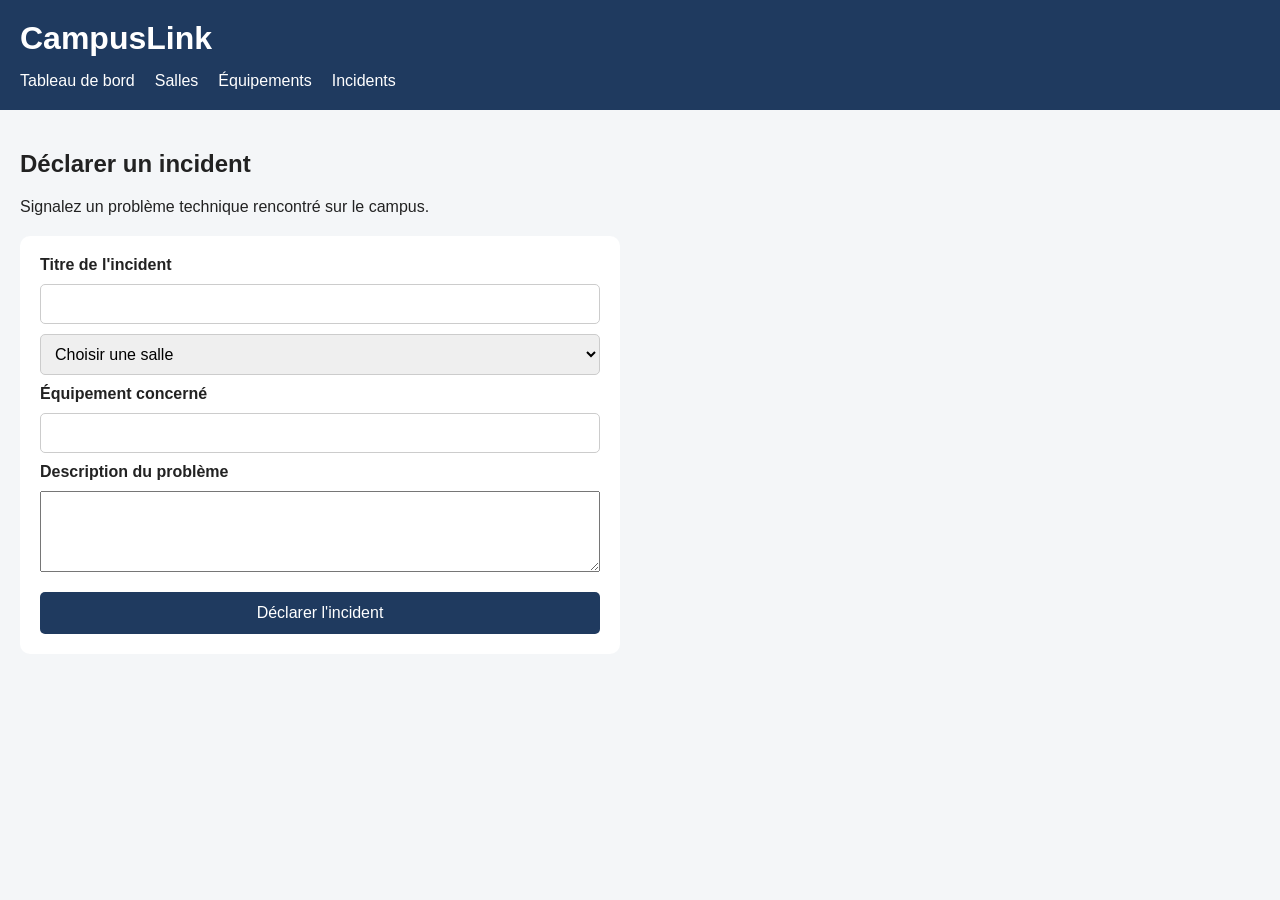
==== CampusLink/declarer-incident.html @ 97a6c5a8 "Add files via upload" ====
<!DOCTYPE html>
<html lang="fr">

<head>
    <meta charset="UTF-8">
    <meta name="viewport" content="width=device-width, initial-scale=1.0">
    <title>CampusLink - Déclarer un incident</title>
    <link rel="stylesheet" href="style.css">
</head>

<body>
    <header>
        <h1>CampusLink</h1>

        <nav>
            <a href="index.html">Tableau de bord</a>
            <a href="sales.html">Salles</a>
            <a href="equipements.html">Équipements</a>
            <a href="incidents.html">Incidents</a>
        </nav>
    </header>

    <main>
        <section>
            <h2>Déclarer un incident</h2>
            <p> Signalez un problème technique rencontré sur le campus.</p>
        </section>
        <form class="incident-form">

            <label for="titre">Titre de l'incident</label>
            <input type="text" id="titre" name="titre" required>

            <select id="salle" name="salle" required>
                <option value=" ">Choisir une salle</option>
                <option value="a101"> Salle A101</option>
                <option value="b204"> Salle B204</option>
                <option value="amphi-c"> Amphitéâtre C</option>
            </select>
            <label for="équipement">Équipement concerné</label>
            <input type="text" id="equipement" name="equipement">

            <label for="description">Description du problème</label>
            <textarea id="description"
                        name="description" 
                        rows="5" 
                        required></textarea>
            <button type="submit">Déclarer l'incident</button>

        </form>
    </main>
    
</body>
</html>
---- CampusLink/style.css ----
* {
    box-sizing: border-box;
}

body {
    margin: 0;
    font-family: Arial, sans-serif;
    background-color: #f4f6f8;
    color: #222;
}

header {
    background-color: #1f3a5f;
    color: white;
    padding: 20px;
}

header h1 {
    margin: 0 0 15px 0;
}

nav {
    display: flex;
    gap: 20px;
    flex-wrap: wrap;
}

nav a {
    color: white;
    text-decoration: none;
}
main {
    padding: 20px;
}

.cards {
   display: grid;
    grid-template-columns:1fr;
    gap: 20px;
}

.cards article {
    background-color: white;
    padding: 20px;
    border-radius: 10px;
    
}

nav {
    flex-wrap: wrap;
}
.rooms {
    display: grid;
    grid-template-columns: 1fr;
    gap: 20px;
}

.rooms article {
    background-color: white;
    padding: 20px;
    border-radius: 10px;
}
.equipments {
    display: grid;
    grid-template-columns: 1fr;
    gap: 20px;
    margin-top: 20px;
}

.equipments article {
    background-color: white;
    padding: 20px;
    border-radius: 10px;
}
.incidents {
    display: grid;
    grid-template-columns: 1fr;
    gap: 20px;
    margin-top: 20px;
}

.incidents article {
    background-color: white;
    padding: 20px;
    border-radius: 10px;
}

.button {
    display: inline-block;
    margin-top: 10px;
    padding: 10px 15px;
    background-color: #1f3a5f;
    color: white;
    text-decoration: none;
    border-radius: 5px;
}
.incident-detail {
    background-color: white;
    padding: 20px;
    margin-top: 20px;
    border-radius: 10px;
    max-width: 700px;
}
.incident-form {
    display: flex;
    flex-direction: column;
    gap: 10px;

    background-color: white;
    padding: 20px;
    margin-top: 20px;

    border-radius: 10px;
    max-width: 600px;
}
.incident-form label {
    font-weight: bold;
    margin-top: 5xp;
}
.incident-form input,
.incident-form select,
.incident-form texterea {
    width: 100%;
    padding: 10px;

    border: 1px solid #ccc;
    border-radius: 5px;

    font-family: Arial, sans-serif;
    font-size: 1rem;
}
.incident-form textera {
    resize: vertical;
}
.incident-form button {
    background-color: #1f3a5f;
    color: white;

    border: none;
    border-radius: 5px;

    padding: 12px 16px;
    margin-top: 10px;

    cursor: pointer;
    font-size: 1rem;
}
.incident-form button:hover {
    background-color: #2f5b8f;
}
nav a:hover 
    .button:hover {
        text-decoration: underline;

}
a:focus-visible,
button:focus-visible,
input:focus-visible,
select:focus-visible,
textarea:focus-visible {
    outline: 3px solid #f4b400;
    outline-offset: 3px;
}
@media (min-width: 768px) {
    .cards,
    .rooms ,
    .equipments
    .incidents {
        grid-template-columns: repeat(3, 1fr);
    }
}
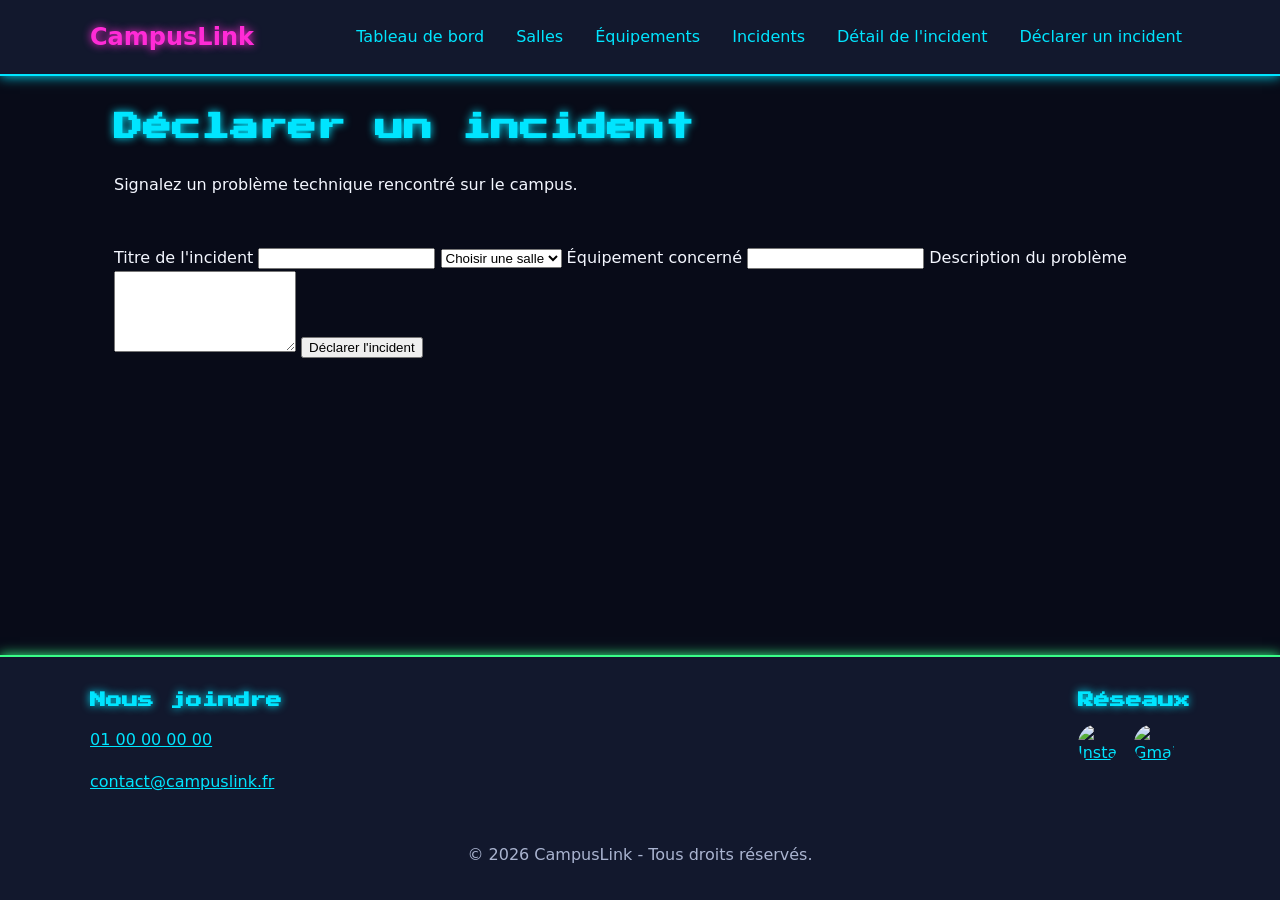
==== commit 640ac90b: "Refactor header and footer in declarer-incident.html Updated the header and footer sections for bett" ====
--- a/CampusLink/declarer-incident.html
+++ b/CampusLink/declarer-incident.html
@@ -2,23 +2,67 @@
 <html lang="fr">
 
 <head>
-    <meta charset="UTF-8">
-    <meta name="viewport" content="width=device-width, initial-scale=1.0">
-    <title>CampusLink - Déclarer un incident</title>
-    <link rel="stylesheet" href="style.css">
+   <meta charset="UTF-8">
+<meta name="viewport" content="width=device-width, initial-scale=1.0">
+
+<link
+    rel="stylesheet"
+    href="https://fonts.googleapis.com/css2?family=Press+Start+2P&display=swap"
+>
+
+<link rel="stylesheet" href="style.css">
 </head>
 
 <body>
     <header>
-        <h1>CampusLink</h1>
 
-        <nav>
-            <a href="index.html">Tableau de bord</a>
-            <a href="sales.html">Salles</a>
-            <a href="equipements.html">Équipements</a>
-            <a href="incidents.html">Incidents</a>
+    <div class="header-contenu">
+
+        <a
+            href="index.html"
+            class="logo"
+            aria-label="CampusLink, accueil"
+        >
+            CampusLink
+        </a>
+
+        <nav aria-label="Navigation principale">
+            <ul>
+
+                <li>
+                    <a href="index.html">Tableau de bord</a>
+                </li>
+
+                <li>
+                    <a href="salles.html">Salles</a>
+                </li>
+
+                <li>
+                    <a href="equipements.html">Équipements</a>
+                </li>
+
+                <li>
+                    <a href="incidents.html">Incidents</a>
+                </li>
+
+                <li>
+                    <a href="incident-detail.html">
+                        Détail de l'incident
+                    </a>
+                </li>
+
+                <li>
+                    <a href="declarer-incident.html">
+                        Déclarer un incident
+                    </a>
+                </li>
+
+            </ul>
         </nav>
-    </header>
+
+    </div>
+
+</header>
 
     <main>
         <section>
@@ -50,4 +94,61 @@
     </main>
     
 </body>
-</html>+
+    <footer>
+
+    <div class="footer-contenu">
+
+        <section>
+            <h2>Nous joindre</h2>
+
+            <p>
+                <a href="tel:+33100000000">
+                    01 00 00 00 00
+                </a>
+            </p>
+
+            <p>
+                <a href="mailto:contact@campuslink.fr">
+                    contact@campuslink.fr
+                </a>
+            </p>
+        </section>
+
+
+        <section>
+            <h2>Réseaux</h2>
+
+            <div class="logos">
+
+                <a
+                    href="https://www.instagram.com/"
+                    aria-label="CampusLink sur Instagram"
+                >
+                    <img
+                        src="TON_LIEN_INSTAGRAM"
+                        alt="Instagram"
+                    >
+                </a>
+
+                <a
+                    href="mailto:contact@campuslink.fr"
+                    aria-label="Envoyer un email à CampusLink"
+                >
+                    <img
+                        src="TON_LIEN_GMAIL"
+                        alt="Gmail"
+                    >
+                </a>
+
+            </div>
+        </section>
+
+    </div>
+
+    <p class="copyright">
+        © 2026 CampusLink - Tous droits réservés.
+    </p>
+
+</footer>
+</html>
--- a/CampusLink/style.css
+++ b/CampusLink/style.css
@@ -1,171 +1,435 @@
-* {
+/* =========================================================
+   CampusLink : feuille de style
+   ========================================================= */
+
+
+/* ---------- La charte ---------- */
+
+:root {
+    --fond: #080b18;
+    --fond-carte: #12182d;
+    --texte: #f4f7ff;
+    --texte-doux: #aab4d0;
+
+    --neon-bleu: #00e5ff;
+    --neon-rose: #ff2bd6;
+    --neon-vert: #39ff88;
+
+    --bordure: #25345f;
+
+    --rouge: #ff4d6d;
+    --orange: #ffb000;
+
+    --rayon: 8px;
+}
+
+
+/* ---------- Base ---------- */
+
+*,
+*::before,
+*::after {
     box-sizing: border-box;
 }
 
+html {
+    scroll-behavior: smooth;
+}
+
 body {
+    min-height: 100vh;
     margin: 0;
-    font-family: Arial, sans-serif;
-    background-color: #f4f6f8;
-    color: #222;
-}
-
-header {
-    background-color: #1f3a5f;
-    color: white;
-    padding: 20px;
-}
-
-header h1 {
-    margin: 0 0 15px 0;
-}
-
-nav {
-    display: flex;
-    gap: 20px;
-    flex-wrap: wrap;
-}
-
-nav a {
-    color: white;
-    text-decoration: none;
-}
-main {
-    padding: 20px;
-}
-
-.cards {
-   display: grid;
-    grid-template-columns:1fr;
-    gap: 20px;
-}
-
-.cards article {
-    background-color: white;
-    padding: 20px;
-    border-radius: 10px;
-    
-}
-
-nav {
-    flex-wrap: wrap;
-}
-.rooms {
-    display: grid;
-    grid-template-columns: 1fr;
-    gap: 20px;
-}
-
-.rooms article {
-    background-color: white;
-    padding: 20px;
-    border-radius: 10px;
-}
-.equipments {
-    display: grid;
-    grid-template-columns: 1fr;
-    gap: 20px;
-    margin-top: 20px;
-}
-
-.equipments article {
-    background-color: white;
-    padding: 20px;
-    border-radius: 10px;
-}
-.incidents {
-    display: grid;
-    grid-template-columns: 1fr;
-    gap: 20px;
-    margin-top: 20px;
-}
-
-.incidents article {
-    background-color: white;
-    padding: 20px;
-    border-radius: 10px;
-}
-
-.button {
-    display: inline-block;
-    margin-top: 10px;
-    padding: 10px 15px;
-    background-color: #1f3a5f;
-    color: white;
-    text-decoration: none;
-    border-radius: 5px;
-}
-.incident-detail {
-    background-color: white;
-    padding: 20px;
-    margin-top: 20px;
-    border-radius: 10px;
-    max-width: 700px;
-}
-.incident-form {
+
     display: flex;
     flex-direction: column;
-    gap: 10px;
-
-    background-color: white;
-    padding: 20px;
-    margin-top: 20px;
-
-    border-radius: 10px;
-    max-width: 600px;
-}
-.incident-form label {
-    font-weight: bold;
-    margin-top: 5xp;
-}
-.incident-form input,
-.incident-form select,
-.incident-form texterea {
+
+    background-color: var(--fond);
+    color: var(--texte);
+
+    font-family: system-ui, -apple-system, "Segoe UI", Roboto, sans-serif;
+    line-height: 1.6;
+}
+
+main {
+    flex: 1;
+
     width: 100%;
-    padding: 10px;
-
-    border: 1px solid #ccc;
-    border-radius: 5px;
-
-    font-family: Arial, sans-serif;
-    font-size: 1rem;
-}
-.incident-form textera {
-    resize: vertical;
-}
-.incident-form button {
-    background-color: #1f3a5f;
-    color: white;
-
-    border: none;
-    border-radius: 5px;
-
-    padding: 12px 16px;
-    margin-top: 10px;
-
-    cursor: pointer;
-    font-size: 1rem;
-}
-.incident-form button:hover {
-    background-color: #2f5b8f;
-}
-nav a:hover 
-    .button:hover {
-        text-decoration: underline;
-
-}
+    max-width: 1100px;
+
+    margin: 0 auto;
+    padding: 0 1.5rem;
+}
+
+
+/* ---------- Sections ---------- */
+
+section {
+    padding: 2rem 0;
+}
+
+
+/* ---------- Titres ---------- */
+
+h1,
+h2 {
+    font-family: "Press Start 2P", monospace;
+    line-height: 1.4;
+}
+
+h1 {
+    margin: 0 0 1rem;
+
+    color: var(--neon-rose);
+    font-size: clamp(2rem, 6vw, 3rem);
+
+    text-shadow: 0 0 10px var(--neon-rose);
+}
+
+h2 {
+    margin-top: 0;
+
+    color: var(--neon-bleu);
+    font-size: clamp(1.3rem, 4vw, 1.8rem);
+
+    text-shadow: 0 0 8px var(--neon-bleu);
+}
+
+h3 {
+    font-size: 1.2rem;
+    line-height: 1.3;
+}
+
+
+/* ---------- Liens ---------- */
+
+a {
+    color: var(--neon-bleu);
+}
+
+a:hover {
+    color: var(--neon-rose);
+}
+
 a:focus-visible,
 button:focus-visible,
 input:focus-visible,
 select:focus-visible,
 textarea:focus-visible {
-    outline: 3px solid #f4b400;
+    outline: 3px solid var(--neon-rose);
     outline-offset: 3px;
 }
-@media (min-width: 768px) {
+
+
+/* ---------- En-tête ---------- */
+
+header {
+    padding: 1rem 1.5rem;
+
+    background-color: var(--fond-carte);
+
+    border-bottom: 2px solid var(--neon-bleu);
+    box-shadow: 0 0 12px var(--neon-bleu);
+}
+
+.header-contenu {
+    display: flex;
+    justify-content: space-between;
+    align-items: center;
+
+    max-width: 1100px;
+    margin: 0 auto;
+}
+
+.logo {
+    color: var(--neon-rose);
+    font-size: 1.5rem;
+    font-weight: bold;
+    text-decoration: none;
+
+    text-shadow: 0 0 8px var(--neon-rose);
+}
+
+
+/* ---------- Menu ---------- */
+
+nav ul {
+    display: flex;
+    flex-wrap: wrap;
+    justify-content: center;
+
+    gap: 1rem;
+
+    margin: 0;
+    padding: 0;
+
+    list-style: none;
+}
+
+nav a {
+    display: inline-block;
+    padding: 0.5rem;
+
+    color: var(--neon-bleu);
+    text-decoration: none;
+}
+
+nav a:hover {
+    color: var(--neon-rose);
+    text-shadow: 0 0 8px var(--neon-rose);
+}
+
+
+/* ---------- Accueil ---------- */
+
+.accueil {
+    text-align: center;
+}
+
+.sur-titre {
+    margin: 0;
+
+    color: var(--neon-vert);
+    font-weight: bold;
+    text-transform: uppercase;
+}
+
+.accueil p {
+    color: var(--texte-doux);
+}
+
+
+/* ---------- Bouton ---------- */
+
+.button {
+    display: inline-block;
+
+    padding: 0.75rem 1.5rem;
+
+    border: 2px solid var(--neon-bleu);
+    border-radius: var(--rayon);
+
+    background-color: var(--neon-bleu);
+    color: var(--fond);
+
+    font: inherit;
+    font-weight: bold;
+
+    text-decoration: none;
+    cursor: pointer;
+
+    box-shadow: 0 0 10px var(--neon-bleu);
+}
+
+.button:hover {
+    background-color: transparent;
+    color: var(--neon-bleu);
+}
+
+
+/* ---------- Cartes ---------- */
+
+.cards,
+.salles {
+    display: grid;
+    grid-template-columns: repeat(auto-fit, minmax(240px, 1fr));
+
+    gap: 1.5rem;
+}
+
+.cards article,
+.salles article {
+    padding: 1rem;
+
+    border: 2px solid var(--bordure);
+    border-radius: var(--rayon);
+
+    background-color: var(--fond-carte);
+}
+
+.cards article:hover,
+.salles article:hover {
+    border-color: var(--neon-rose);
+    box-shadow: 0 0 15px var(--neon-rose);
+}
+
+
+/* ---------- Barre d'état ---------- */
+
+.barre-etat {
+    width: 100%;
+    height: 12px;
+
+    margin: 1rem 0;
+
+    background-color: var(--bordure);
+
+    border-radius: var(--rayon);
+}
+
+.barre-etat-remplie {
+    width: 80%;
+    height: 100%;
+
+    background-color: var(--neon-vert);
+
+    border-radius: var(--rayon);
+
+    box-shadow: 0 0 10px var(--neon-vert);
+}
+
+
+/* ---------- Bande verticale Epitech ---------- */
+
+.bande-droite {
+    position: fixed;
+
+    top: 0;
+    right: 0;
+
+    width: 130px;
+    height: 100vh;
+
+    background-color: var(--fond-carte);
+
+    border-left: 2px solid var(--neon-rose);
+
+    box-shadow: 0 0 18px var(--neon-rose);
+
+    z-index: 10;
+}
+
+.bande-droite img {
+    display: block;
+
+    width: 100%;
+    height: 100%;
+
+    object-fit: cover;
+}
+
+
+/* ---------- Place pour la bande ---------- */
+
+.bande-droite ~ .salles {
+    margin-right: 150px;
+}
+
+
+/* ---------- Footer ---------- */
+
+footer {
+    margin-top: auto;
+
+    padding: 2rem 1.5rem;
+
+    background-color: var(--fond-carte);
+
+    border-top: 2px solid var(--neon-vert);
+    box-shadow: 0 0 12px var(--neon-vert);
+
+    color: var(--texte-doux);
+}
+
+.footer-contenu {
+    display: flex;
+    justify-content: space-between;
+    flex-wrap: wrap;
+
+    gap: 2rem;
+
+    max-width: 1100px;
+    margin: 0 auto;
+}
+
+.footer-contenu section {
+    padding: 0;
+}
+
+.footer-contenu h2 {
+    font-size: 1rem;
+}
+
+.footer-contenu ul {
+    margin: 0;
+    padding: 0;
+
+    list-style: none;
+}
+
+.logos {
+    display: flex;
+    align-items: center;
+    gap: 1rem;
+}
+
+.logos img {
+    display: block;
+
+    width: 40px;
+    height: 40px;
+
+    object-fit: cover;
+
+    border-radius: 50%;
+}
+
+.logos img:hover {
+    box-shadow: 0 0 12px var(--neon-rose);
+}
+
+.copyright {
+    margin: 2rem 0 0;
+
+    text-align: center;
+}
+
+
+/* ---------- Responsive téléphone ---------- */
+
+@media (max-width: 48em) {
+
+    header {
+        padding: 1rem;
+    }
+
+    .header-contenu {
+        flex-direction: column;
+        gap: 1rem;
+
+        text-align: center;
+    }
+
+    nav ul {
+        gap: 0.25rem;
+    }
+
+    nav a {
+        padding: 0.5rem;
+    }
+
+    main {
+        padding: 0 1rem;
+    }
+
+    section {
+        padding: 1.5rem 0;
+    }
+
     .cards,
-    .rooms ,
-    .equipments
-    .incidents {
-        grid-template-columns: repeat(3, 1fr);
-    }
-}+    .salles {
+        grid-template-columns: 1fr;
+        gap: 1rem;
+    }
+
+    .bande-droite {
+        display: none;
+    }
+
+    .bande-droite ~ .salles {
+        margin-right: 0;
+    }
+
+    .footer-contenu {
+        flex-direction: column;
+    }
+}
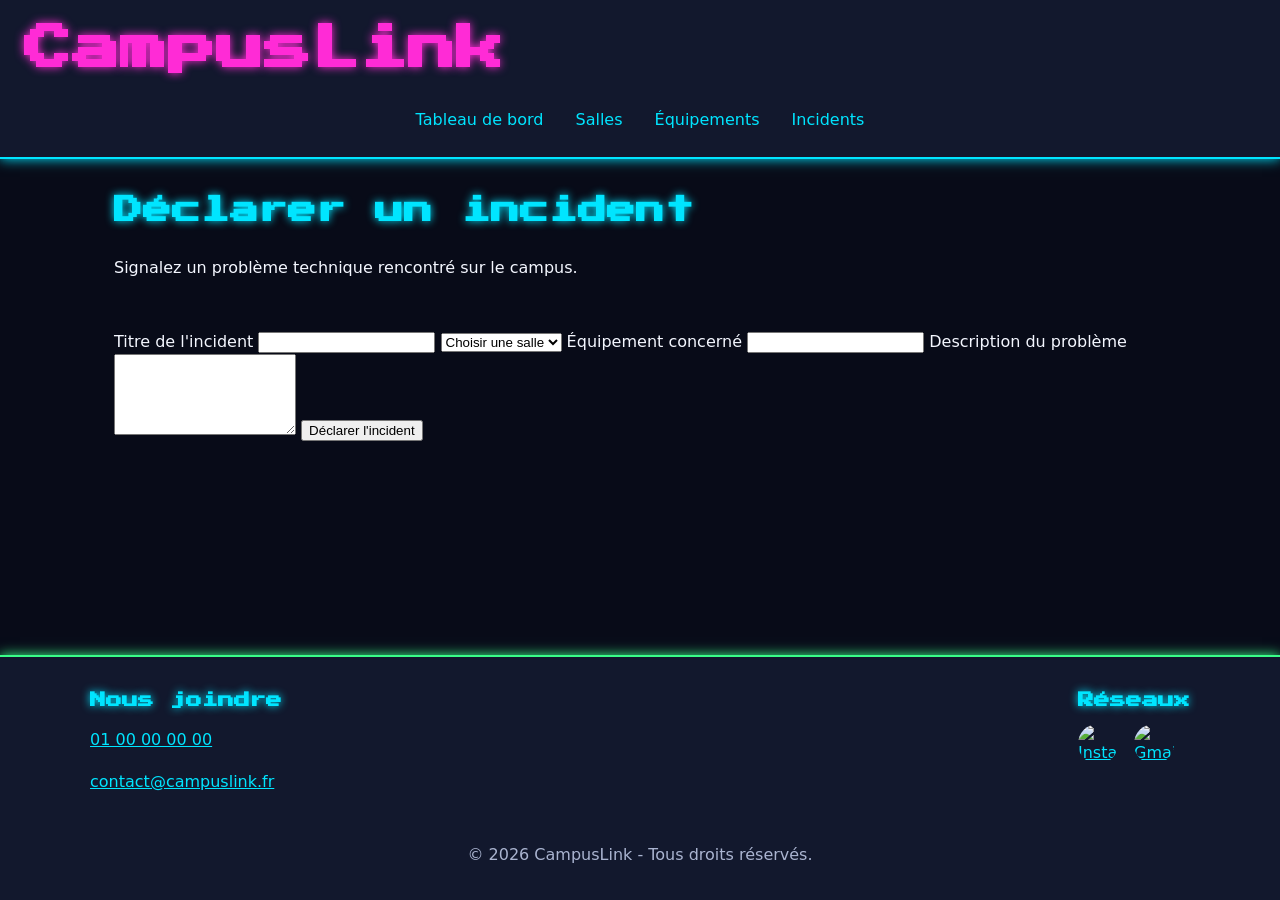
==== commit 628413c7: "Refactor header and navigation structure Removed unnecessary header content and simplified navigatio" ====
--- a/CampusLink/declarer-incident.html
+++ b/CampusLink/declarer-incident.html
@@ -14,54 +14,17 @@
 </head>
 
 <body>
-    <header>
+  <header>
+    <h1>CampusLink</h1>
 
-    <div class="header-contenu">
-
-        <a
-            href="index.html"
-            class="logo"
-            aria-label="CampusLink, accueil"
-        >
-            CampusLink
-        </a>
-
-        <nav aria-label="Navigation principale">
-            <ul>
-
-                <li>
-                    <a href="index.html">Tableau de bord</a>
-                </li>
-
-                <li>
-                    <a href="salles.html">Salles</a>
-                </li>
-
-                <li>
-                    <a href="equipements.html">Équipements</a>
-                </li>
-
-                <li>
-                    <a href="incidents.html">Incidents</a>
-                </li>
-
-                <li>
-                    <a href="incident-detail.html">
-                        Détail de l'incident
-                    </a>
-                </li>
-
-                <li>
-                    <a href="declarer-incident.html">
-                        Déclarer un incident
-                    </a>
-                </li>
-
-            </ul>
-        </nav>
-
-    </div>
-
+    <nav aria-label="Navigation principale">
+        <ul>
+            <li><a href="index.html">Tableau de bord</a></li>
+            <li><a href="salles.html">Salles</a></li>
+            <li><a href="equipements.html">Équipements</a></li>
+            <li><a href="incidents.html">Incidents</a></li>
+        </ul>
+    </nav>
 </header>
 
     <main>
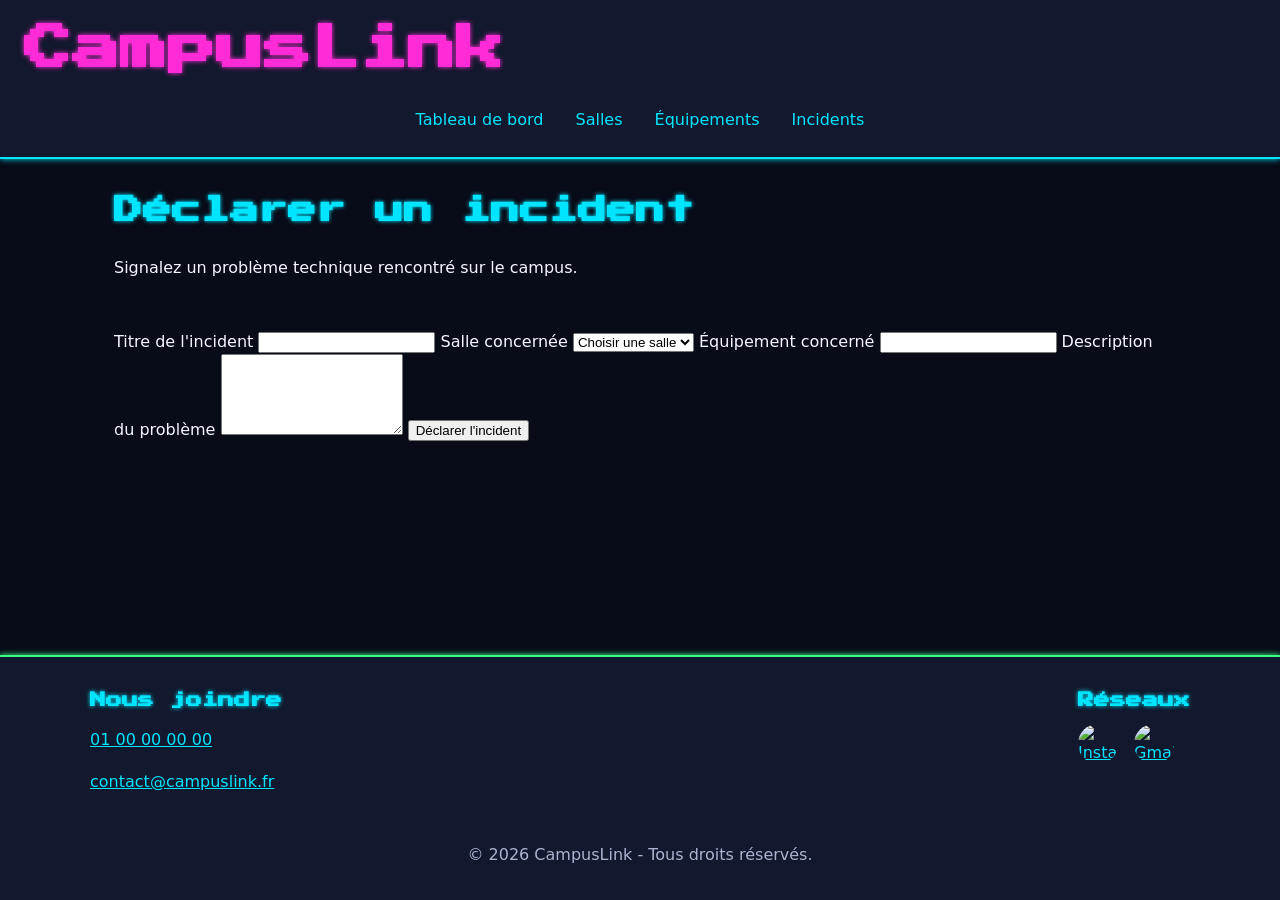
==== commit 55a0856d: "Finalisation du design CampusLink" ====
--- a/CampusLink/declarer-incident.html
+++ b/CampusLink/declarer-incident.html
@@ -37,13 +37,14 @@
             <label for="titre">Titre de l'incident</label>
             <input type="text" id="titre" name="titre" required>
 
+            <label for="salle">Salle concernée</label>
             <select id="salle" name="salle" required>
                 <option value=" ">Choisir une salle</option>
                 <option value="a101"> Salle A101</option>
-                <option value="b204"> Salle B204</option>
-                <option value="amphi-c"> Amphitéâtre C</option>
+                <option value="b202"> Salle B202</option>
+                <option value="amphi-c"> Amphitéâtre</A></option>
             </select>
-            <label for="équipement">Équipement concerné</label>
+            <label for="equipement">Équipement concerné</label>
             <input type="text" id="equipement" name="equipement">
 
             <label for="description">Description du problème</label>
@@ -56,62 +57,64 @@
         </form>
     </main>
     
+  <footer>
+
+        <div class="footer-contenu">
+
+            <section>
+                <h2>Nous joindre</h2>
+
+                <p>
+                    <a href="tel:+33100000000">
+                        01 00 00 00 00
+                    </a>
+                </p>
+
+                <p>
+                    <a href="mailto:contact@campuslink.fr">
+                        contact@campuslink.fr
+                    </a>
+                </p>
+            </section>
+
+
+            <section>
+                <h2>Réseaux</h2>
+
+                <div class="logos">
+
+                    <a
+                        href="https://www.instagram.com/"
+                        aria-label="CampusLink sur Instagram"
+                    >
+                        <img
+                            src="https://img.magnific.com/vecteurs-premium/icone-logo-vectoriel-instagram-logotype-medias-sociaux_901408-392.jpg?semt=ais_hybrid&w=740&q=80"
+                            alt="Instagram"
+                        >
+                    </a>
+
+                    <a
+                        href="mailto:contact@campuslink.fr"
+                        aria-label="Envoyer un email à CampusLink"
+                    >
+                        <img
+                            src="https://static.vecteezy.com/ti/vecteur-libre/p1/13948544-logo-gmail-sur-fond-blanc-transparent-gratuit-vectoriel.jpg"
+                            alt="Gmail"
+                        >
+                    </a>
+
+                </div>
+
+            </section>
+
+        </div>
+
+        <p class="copyright">
+            © 2026 CampusLink - Tous droits réservés.
+        </p>
+
+    </footer>
+
 </body>
 
-    <footer>
-
-    <div class="footer-contenu">
-
-        <section>
-            <h2>Nous joindre</h2>
-
-            <p>
-                <a href="tel:+33100000000">
-                    01 00 00 00 00
-                </a>
-            </p>
-
-            <p>
-                <a href="mailto:contact@campuslink.fr">
-                    contact@campuslink.fr
-                </a>
-            </p>
-        </section>
-
-
-        <section>
-            <h2>Réseaux</h2>
-
-            <div class="logos">
-
-                <a
-                    href="https://www.instagram.com/"
-                    aria-label="CampusLink sur Instagram"
-                >
-                    <img
-                        src="TON_LIEN_INSTAGRAM"
-                        alt="Instagram"
-                    >
-                </a>
-
-                <a
-                    href="mailto:contact@campuslink.fr"
-                    aria-label="Envoyer un email à CampusLink"
-                >
-                    <img
-                        src="TON_LIEN_GMAIL"
-                        alt="Gmail"
-                    >
-                </a>
-
-            </div>
-        </section>
-
-    </div>
-
-    <p class="copyright">
-        © 2026 CampusLink - Tous droits réservés.
-    </p>
-
-</footer>
 </html>
--- a/CampusLink/style.css
+++ b/CampusLink/style.css
@@ -15,10 +15,10 @@
     --neon-rose: #ff2bd6;
     --neon-vert: #39ff88;
 
-    --bordure: #25345f;
-
-    --rouge: #ff4d6d;
-    --orange: #ffb000;
+    --bordure: #34445c;
+
+    --rouge: #d87575;
+    --orange: #d6a85f;
 
     --rayon: 8px;
 }
@@ -82,7 +82,7 @@
     color: var(--neon-rose);
     font-size: clamp(2rem, 6vw, 3rem);
 
-    text-shadow: 0 0 10px var(--neon-rose);
+    text-shadow: 0 0 5px var(--neon-rose);
 }
 
 h2 {
@@ -91,7 +91,7 @@
     color: var(--neon-bleu);
     font-size: clamp(1.3rem, 4vw, 1.8rem);
 
-    text-shadow: 0 0 8px var(--neon-bleu);
+    text-shadow: 0 0 4px var(--neon-bleu);
 }
 
 h3 {
@@ -128,7 +128,7 @@
     background-color: var(--fond-carte);
 
     border-bottom: 2px solid var(--neon-bleu);
-    box-shadow: 0 0 12px var(--neon-bleu);
+    box-shadow: 0 0 6px var(--neon-bleu);
 }
 
 .header-contenu {
@@ -146,7 +146,7 @@
     font-weight: bold;
     text-decoration: none;
 
-    text-shadow: 0 0 8px var(--neon-rose);
+    text-shadow: 0 0 4px var(--neon-rose);
 }
 
 
@@ -217,7 +217,7 @@
     text-decoration: none;
     cursor: pointer;
 
-    box-shadow: 0 0 10px var(--neon-bleu);
+    box-shadow: 0 0 6px var(--neon-bleu);
 }
 
 .button:hover {
@@ -249,7 +249,28 @@
 .cards article:hover,
 .salles article:hover {
     border-color: var(--neon-rose);
-    box-shadow: 0 0 15px var(--neon-rose);
+    box-shadow: 0 0 8px var(--neon-rose);
+}
+
+.equipements {
+    display: grid;
+    grid-template-columns: repeat(auto-fit, minmax(240px, 1fr));
+
+    gap: 1.5rem;
+}
+
+.equipements article {
+    padding: 1rem;
+
+    border: 2px solid var(--bordure);
+    border-radius: var(--rayon);
+
+    background-color: var(--fond-carte);
+}
+
+.equipements article:hover {
+    border-color: var(--neon-rose);
+    box-shadow: 0 0 8px var(--neon-rose);
 }
 
 
@@ -274,7 +295,7 @@
 
     border-radius: var(--rayon);
 
-    box-shadow: 0 0 10px var(--neon-vert);
+    box-shadow: 0 0 6px var(--neon-vert);
 }
 
 
@@ -293,7 +314,7 @@
 
     border-left: 2px solid var(--neon-rose);
 
-    box-shadow: 0 0 18px var(--neon-rose);
+    box-shadow: 0 0 8px var(--neon-rose);
 
     z-index: 10;
 }
@@ -325,7 +346,7 @@
     background-color: var(--fond-carte);
 
     border-top: 2px solid var(--neon-vert);
-    box-shadow: 0 0 12px var(--neon-vert);
+    box-shadow: 0 0 6px var(--neon-vert);
 
     color: var(--texte-doux);
 }
@@ -374,13 +395,54 @@
 }
 
 .logos img:hover {
-    box-shadow: 0 0 12px var(--neon-rose);
+    box-shadow: 0 0 6px var(--neon-rose);
 }
 
 .copyright {
     margin: 2rem 0 0;
 
     text-align: center;
+}
+
+/* ---------- ÉQUIPEMENTS ---------- */
+
+.equipments {
+    display: grid;
+    grid-template-columns: repeat(3, 1fr);
+    gap: 1.5rem;
+    margin-top: 2rem;
+}
+
+.equipments article {
+    padding: 1rem;
+    border: 2px solid var(--bordure);
+    border-radius: var(--rayon);
+    background-color: var(--fond-carte);
+}
+
+.equipments article:hover {
+    border-color: var(--neon-rose);
+    box-shadow: 0 0 8px var(--neon-rose);
+}
+/* ---------- INCIDENTS ---------- */
+
+.incidents {
+    display: grid;
+    grid-template-columns: repeat(3, 1fr);
+    gap: 1.5rem;
+    margin-top: 2rem;
+}
+
+.incidents article {
+    padding: 1rem;
+    border: 2px solid var(--bordure);
+    border-radius: var(--rayon);
+    background-color: var(--fond-carte);
+}
+
+.incidents article:hover {
+    border-color: var(--neon-rose);
+    box-shadow: 0 0 8px var(--neon-rose);
 }
 
 
@@ -432,4 +494,10 @@
     .footer-contenu {
         flex-direction: column;
     }
-}
+    .equipments {
+    grid-template-columns: 1fr;
+    }
+    .incidents {
+    grid-template-columns: 1fr;
+    }
+}
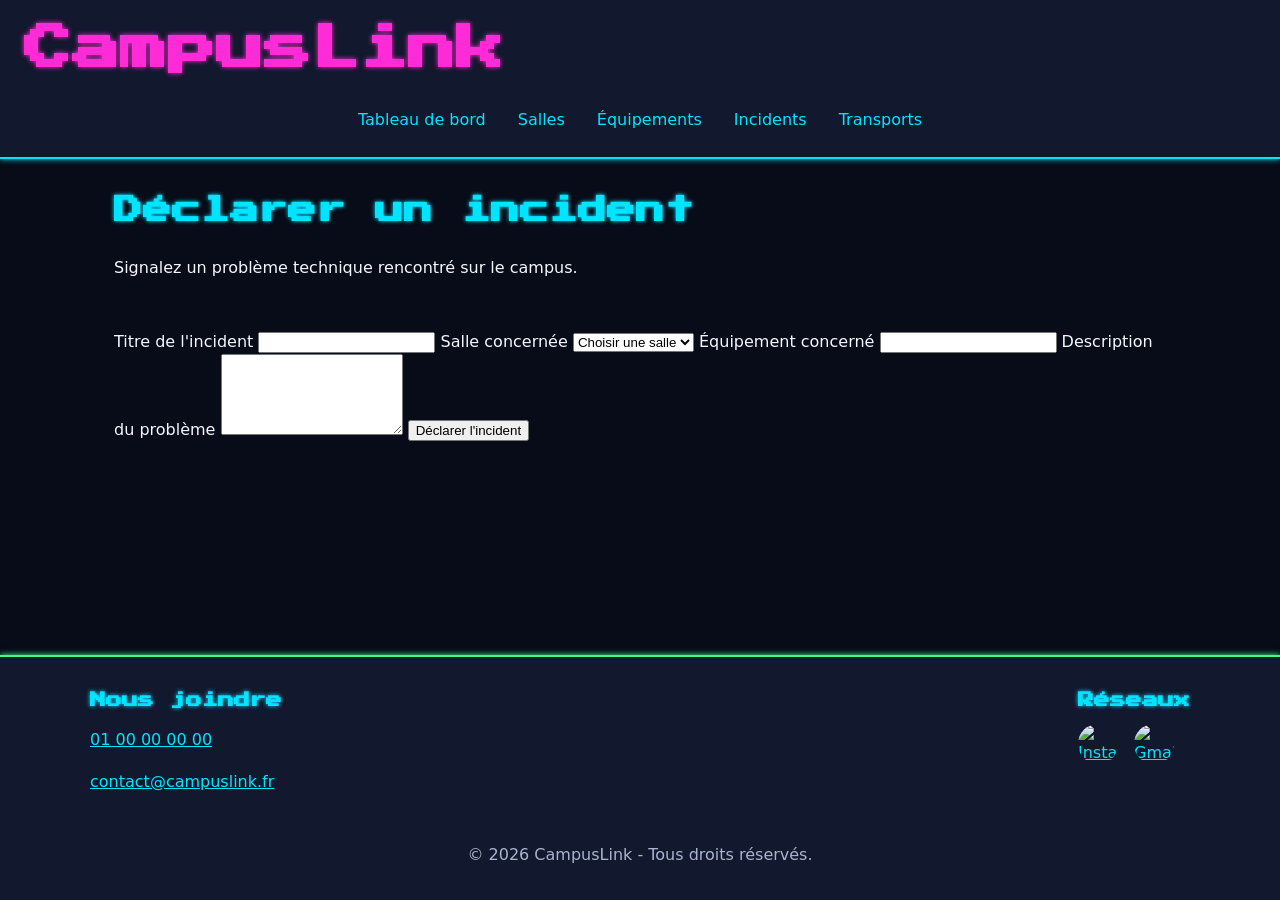
==== commit 27b56392: "Add 'Transports' link to navigation menu" ====
--- a/CampusLink/declarer-incident.html
+++ b/CampusLink/declarer-incident.html
@@ -23,6 +23,7 @@
             <li><a href="salles.html">Salles</a></li>
             <li><a href="equipements.html">Équipements</a></li>
             <li><a href="incidents.html">Incidents</a></li>
+           <li><a href="transports.html">Transports</a></li>
         </ul>
     </nav>
 </header>
--- a/CampusLink/style.css
+++ b/CampusLink/style.css
@@ -446,6 +446,103 @@
 }
 
 
+/* ---------- TRANSPORTS ---------- */
+
+.transport-accueil {
+    text-align: center;
+}
+
+.transport-filtres {
+    display: grid;
+    grid-template-columns: 2fr 1fr auto;
+    align-items: end;
+    gap: 1rem;
+
+    padding: 1.5rem;
+
+    border: 2px solid var(--bordure);
+    border-radius: var(--rayon);
+
+    background-color: var(--fond-carte);
+}
+
+.transport-filtres div {
+    display: flex;
+    flex-direction: column;
+    gap: 0.5rem;
+}
+
+.transport-filtres input,
+.transport-filtres select {
+    width: 100%;
+    padding: 0.75rem;
+
+    border: 1px solid var(--bordure);
+    border-radius: var(--rayon);
+
+    background-color: var(--fond);
+    color: var(--texte);
+
+    font: inherit;
+}
+
+.transport-filtres button {
+    padding: 0.75rem 1rem;
+
+    border: 2px solid var(--neon-bleu);
+    border-radius: var(--rayon);
+
+    background-color: var(--neon-bleu);
+    color: var(--fond);
+
+    font: inherit;
+    font-weight: bold;
+
+    cursor: pointer;
+}
+
+.transport-filtres button:hover {
+    background-color: transparent;
+    color: var(--neon-bleu);
+}
+
+.transport-cartes,
+.transport-informations {
+    display: grid;
+    grid-template-columns: repeat(auto-fit, minmax(220px, 1fr));
+    gap: 1.5rem;
+}
+
+.transport-cartes article,
+.transport-informations article {
+    padding: 1.5rem;
+
+    border: 2px solid var(--bordure);
+    border-radius: var(--rayon);
+
+    background-color: var(--fond-carte);
+}
+
+.transport-cartes article:hover,
+.transport-informations article:hover {
+    border-color: var(--neon-rose);
+    box-shadow: 0 0 8px var(--neon-rose);
+}
+
+.transport-statut {
+    color: var(--neon-vert);
+    font-weight: bold;
+}
+
+@media (max-width: 48em) {
+
+    .transport-filtres {
+        grid-template-columns: 1fr;
+    }
+
+}
+
+
 /* ---------- Responsive téléphone ---------- */
 
 @media (max-width: 48em) {
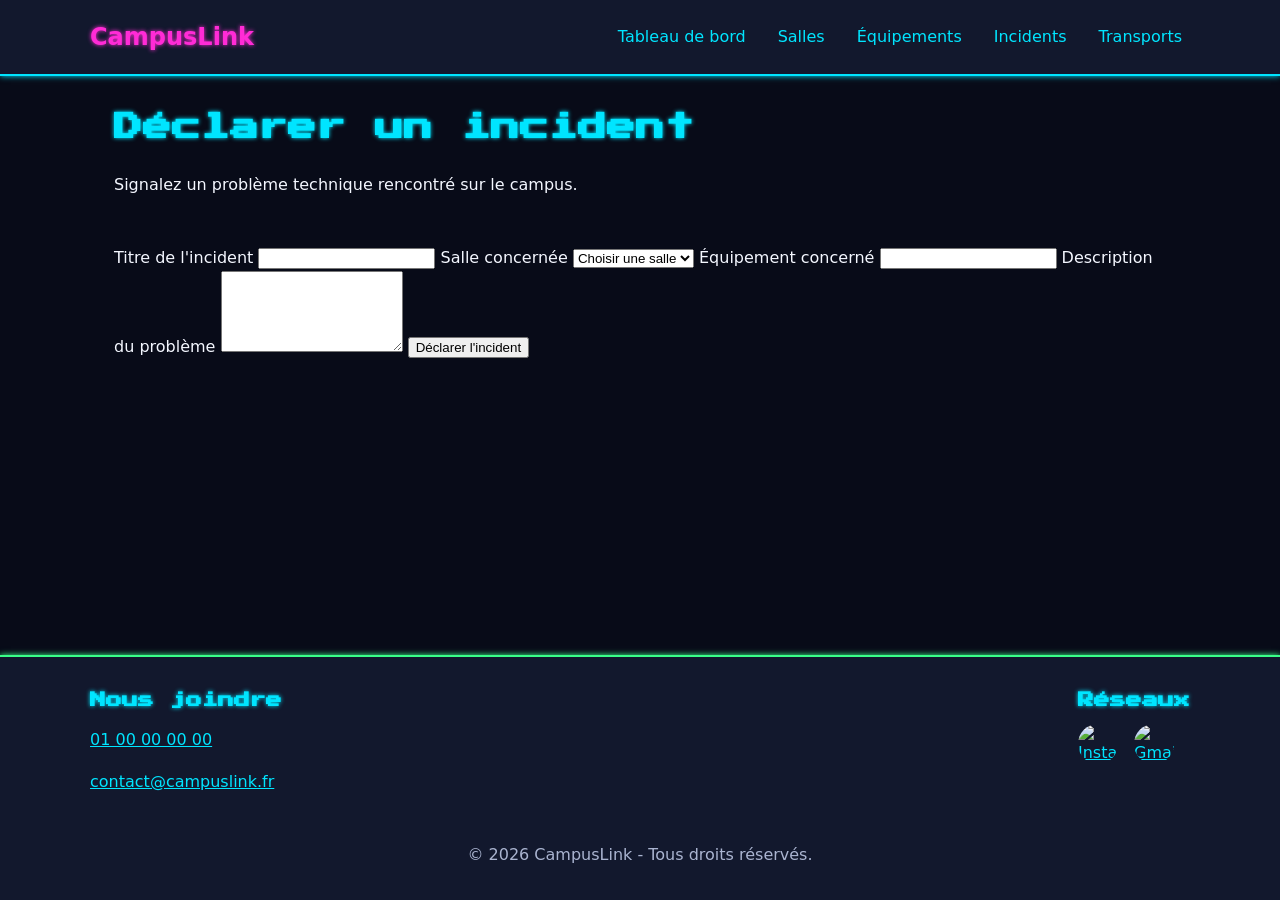
==== commit dec15665: "Add files via upload" ====
--- a/CampusLink/declarer-incident.html
+++ b/CampusLink/declarer-incident.html
@@ -15,17 +15,19 @@
 
 <body>
   <header>
-    <h1>CampusLink</h1>
+    <div class="header-contenu">
+        <a href="index.html" class="logo">CampusLink</a>
 
-    <nav aria-label="Navigation principale">
-        <ul>
-            <li><a href="index.html">Tableau de bord</a></li>
-            <li><a href="salles.html">Salles</a></li>
-            <li><a href="equipements.html">Équipements</a></li>
-            <li><a href="incidents.html">Incidents</a></li>
-           <li><a href="transports.html">Transports</a></li>
-        </ul>
-    </nav>
+        <nav aria-label="Navigation principale">
+            <ul>
+                <li><a href="index.html">Tableau de bord</a></li>
+                <li><a href="salles.html">Salles</a></li>
+                <li><a href="equipements.html">Équipements</a></li>
+                <li><a href="incidents.html">Incidents</a></li>
+                <li><a href="transports.html" aria-current="page">Transports</a></li>
+            </ul>
+        </nav>
+    </div>
 </header>
 
     <main>
--- a/CampusLink/style.css
+++ b/CampusLink/style.css
@@ -452,6 +452,77 @@
     text-align: center;
 }
 
+.transport-accueil p {
+    color: var(--texte-doux);
+}
+
+
+/* ---------- BARRE DE RECHERCHE ---------- */
+
+.transport-recherche {
+    display: flex;
+    flex-direction: column;
+    gap: 1rem;
+
+    padding: 1.5rem;
+
+    border: 2px solid var(--bordure);
+    border-radius: var(--rayon);
+
+    background-color: var(--fond-carte);
+}
+
+.transport-recherche h2 {
+    margin: 0;
+}
+
+.transport-recherche form {
+    display: flex;
+    align-items: stretch;
+    gap: 1rem;
+}
+
+.transport-recherche input {
+    flex: 1;
+    min-width: 0;
+    padding: 0.75rem;
+
+    border: 1px solid var(--bordure);
+    border-radius: var(--rayon);
+
+    background-color: var(--fond);
+    color: var(--texte);
+
+    font: inherit;
+}
+
+.transport-recherche input:focus {
+    border-color: var(--neon-bleu);
+}
+
+.transport-recherche button {
+    padding: 0.75rem 1.2rem;
+
+    border: 2px solid var(--neon-bleu);
+    border-radius: var(--rayon);
+
+    background-color: var(--neon-bleu);
+    color: var(--fond);
+
+    font: inherit;
+    font-weight: bold;
+
+    cursor: pointer;
+}
+
+.transport-recherche button:hover {
+    background-color: transparent;
+    color: var(--neon-bleu);
+}
+
+
+/* ---------- ANCIEN FORMULAIRE DE RECHERCHE ---------- */
+
 .transport-filtres {
     display: grid;
     grid-template-columns: 2fr 1fr auto;
@@ -506,6 +577,361 @@
     color: var(--neon-bleu);
 }
 
+
+/* ---------- RÉSULTATS DE RECHERCHE ---------- */
+
+#resultats-transports {
+    display: grid;
+    grid-template-columns: 1fr;
+    gap: 1rem;
+
+    margin-top: 1.5rem;
+}
+
+#resultats-transports:empty {
+    display: none;
+}
+
+#resultats-transports article {
+    padding: 1.2rem;
+
+    border: 2px solid var(--bordure);
+    border-radius: var(--rayon);
+
+    background-color: var(--fond-carte);
+}
+
+#resultats-transports article:hover {
+    border-color: var(--neon-rose);
+    box-shadow: 0 0 8px var(--neon-rose);
+}
+
+
+/* ---------- LES QUATRE CATÉGORIES ---------- */
+
+.transport-categories {
+    display: grid;
+    grid-template-columns: repeat(2, minmax(0, 1fr));
+    gap: 1.5rem;
+
+    margin-top: 2rem;
+}
+
+.transport-categorie {
+    min-width: 0;
+    overflow: hidden;
+
+    border: 2px solid var(--bordure);
+    border-radius: var(--rayon);
+
+    background-color: var(--fond-carte);
+
+    transition: border-color 0.2s ease, box-shadow 0.2s ease;
+}
+
+.transport-categorie:hover {
+    border-color: var(--neon-rose);
+    box-shadow: 0 0 8px var(--neon-rose);
+}
+
+
+/* ---------- BOUTONS DES CATÉGORIES ---------- */
+
+.transport-categorie-entete {
+    margin: 0;
+}
+
+.transport-categorie-entete button,
+.bouton-categorie {
+    display: flex;
+    justify-content: space-between;
+    align-items: center;
+    gap: 1rem;
+
+    width: 100%;
+    min-height: 80px;
+
+    padding: 1.2rem;
+
+    border: none;
+    border-radius: 0;
+
+    background-color: transparent;
+    color: var(--texte);
+
+    font: inherit;
+    font-weight: bold;
+    font-size: 1rem;
+
+    text-align: left;
+    cursor: pointer;
+}
+
+.transport-categorie-entete button:hover,
+.bouton-categorie:hover {
+    background-color: rgba(0, 229, 255, 0.06);
+    color: var(--neon-bleu);
+
+    box-shadow: none;
+}
+
+.transport-categorie-entete button::after,
+.bouton-categorie::after {
+    content: "+";
+
+    flex-shrink: 0;
+
+    color: var(--neon-rose);
+    font-size: 1.8rem;
+    font-weight: normal;
+}
+
+.transport-categorie-entete button[aria-expanded="true"]::after,
+.bouton-categorie[aria-expanded="true"]::after {
+    content: "−";
+    color: var(--neon-vert);
+}
+
+
+/* ---------- CONTENU DES CATÉGORIES ---------- */
+
+.transport-contenu {
+    padding: 1rem 1.2rem;
+
+    border-top: 1px solid var(--bordure);
+}
+
+.transport-contenu[hidden] {
+    display: none;
+}
+
+.transport-contenu h3 {
+    color: var(--neon-bleu);
+}
+
+
+/* ---------- LISTES DE LIGNES ---------- */
+
+.transport-liste {
+    display: flex;
+    flex-direction: column;
+    gap: 0.75rem;
+
+    margin-top: 1rem;
+}
+
+.transport-ligne {
+    display: flex;
+    justify-content: space-between;
+    align-items: center;
+    gap: 1rem;
+
+    width: 100%;
+    padding: 1rem;
+
+    border: 1px solid var(--bordure);
+    border-radius: var(--rayon);
+
+    background-color: var(--fond);
+    color: var(--texte);
+
+    text-align: left;
+}
+
+.transport-ligne:hover {
+    border-color: var(--neon-bleu);
+    background-color: var(--fond-carte);
+    color: var(--neon-bleu);
+
+    box-shadow: none;
+}
+
+.transport-ligne-code {
+    color: var(--neon-bleu);
+    font-weight: bold;
+}
+
+.transport-ligne-direction {
+    color: var(--texte-doux);
+    font-size: 0.9rem;
+}
+
+
+/* ---------- ARRÊTS À PROXIMITÉ ---------- */
+
+.transport-arret {
+    display: flex;
+    justify-content: space-between;
+    align-items: center;
+    gap: 1rem;
+
+    padding: 1rem 0;
+
+    border-bottom: 1px solid var(--bordure);
+}
+
+.transport-arret:last-child {
+    border-bottom: none;
+}
+
+.transport-arret-nom {
+    color: var(--texte);
+    font-weight: bold;
+}
+
+.transport-distance {
+    flex-shrink: 0;
+
+    color: var(--neon-vert);
+    font-size: 0.9rem;
+    font-weight: bold;
+}
+
+
+/* ---------- PERTURBATIONS ---------- */
+
+.transport-perturbation {
+    margin: 1rem 0;
+    padding: 1rem;
+
+    border: 1px solid var(--rouge);
+    border-left: 4px solid var(--rouge);
+    border-radius: var(--rayon);
+
+    background-color: rgba(216, 117, 117, 0.08);
+}
+
+.transport-perturbation h3 {
+    margin-top: 0;
+    color: var(--rouge);
+}
+
+.transport-perturbation p {
+    margin-bottom: 0;
+    color: var(--texte-doux);
+}
+
+
+/* ---------- MESSAGES ET ÉTATS ---------- */
+
+.transport-statut {
+    margin: 1rem 0;
+
+    color: var(--neon-vert);
+    font-weight: bold;
+    text-align: center;
+}
+
+.transport-message {
+    padding: 1rem;
+
+    border: 1px dashed var(--bordure);
+    border-radius: var(--rayon);
+
+    background-color: rgba(0, 229, 255, 0.04);
+    color: var(--texte-doux);
+
+    text-align: center;
+}
+
+
+/* ---------- BOUTON HORAIRES ---------- */
+
+.bouton-horaires {
+    width: 100%;
+    margin-top: 0.8rem;
+    padding: 0.75rem;
+
+    border: 2px solid var(--neon-bleu);
+    border-radius: var(--rayon);
+
+    background-color: var(--neon-bleu);
+    color: var(--fond);
+
+    font: inherit;
+    font-weight: bold;
+
+    cursor: pointer;
+}
+
+.bouton-horaires:hover {
+    background-color: transparent;
+    color: var(--neon-bleu);
+}
+
+
+/* ---------- PROCHAINS PASSAGES ---------- */
+
+.horaires-resultats {
+    margin-top: 1rem;
+    padding: 1rem;
+
+    border: 1px solid var(--bordure);
+    border-radius: var(--rayon);
+
+    background-color: var(--fond);
+}
+
+.horaires-resultats h3 {
+    color: var(--neon-bleu);
+}
+
+.horaires-liste {
+    display: flex;
+    flex-direction: column;
+    gap: 0.75rem;
+
+    margin: 1rem 0;
+    padding: 0;
+
+    list-style: none;
+}
+
+.passage-item {
+    display: grid;
+    grid-template-columns: auto 1fr auto;
+    align-items: center;
+    gap: 1rem;
+
+    padding: 1rem;
+
+    border: 1px solid var(--bordure);
+    border-radius: var(--rayon);
+
+    background-color: var(--fond-carte);
+}
+
+.passage-ligne {
+    color: var(--neon-bleu);
+    font-weight: bold;
+}
+
+.passage-direction {
+    color: var(--texte-doux);
+    font-size: 0.9rem;
+}
+
+.passage-heure {
+    color: var(--neon-vert);
+    font-weight: bold;
+    white-space: nowrap;
+}
+
+.passage-item p {
+    margin: 0;
+}
+
+.fraicheur-horaires {
+    margin-top: 1rem;
+
+    color: var(--texte-doux);
+    font-size: 0.8rem;
+    text-align: right;
+}
+
+
+/* ---------- ANCIENNES CARTES TRANSPORTS ---------- */
+
 .transport-cartes,
 .transport-informations {
     display: grid;
@@ -529,18 +955,6 @@
     box-shadow: 0 0 8px var(--neon-rose);
 }
 
-.transport-statut {
-    color: var(--neon-vert);
-    font-weight: bold;
-}
-
-@media (max-width: 48em) {
-
-    .transport-filtres {
-        grid-template-columns: 1fr;
-    }
-
-}
 
 
 /* ---------- Responsive téléphone ---------- */
@@ -598,3 +1012,29 @@
     grid-template-columns: 1fr;
     }
 }
+/* ---------- Responsive des transports ---------- */
+
+@media (max-width: 48em) {
+
+    .transport-categories {
+        grid-template-columns: 1fr;
+        gap: 1rem;
+    }
+
+    .transport-recherche form {
+        flex-direction: column;
+    }
+
+    .transport-recherche button {
+        width: 100%;
+    }
+
+    .passage-item {
+        grid-template-columns: 1fr;
+        gap: 0.4rem;
+    }
+
+    .transport-arret {
+        align-items: flex-start;
+    }
+}
